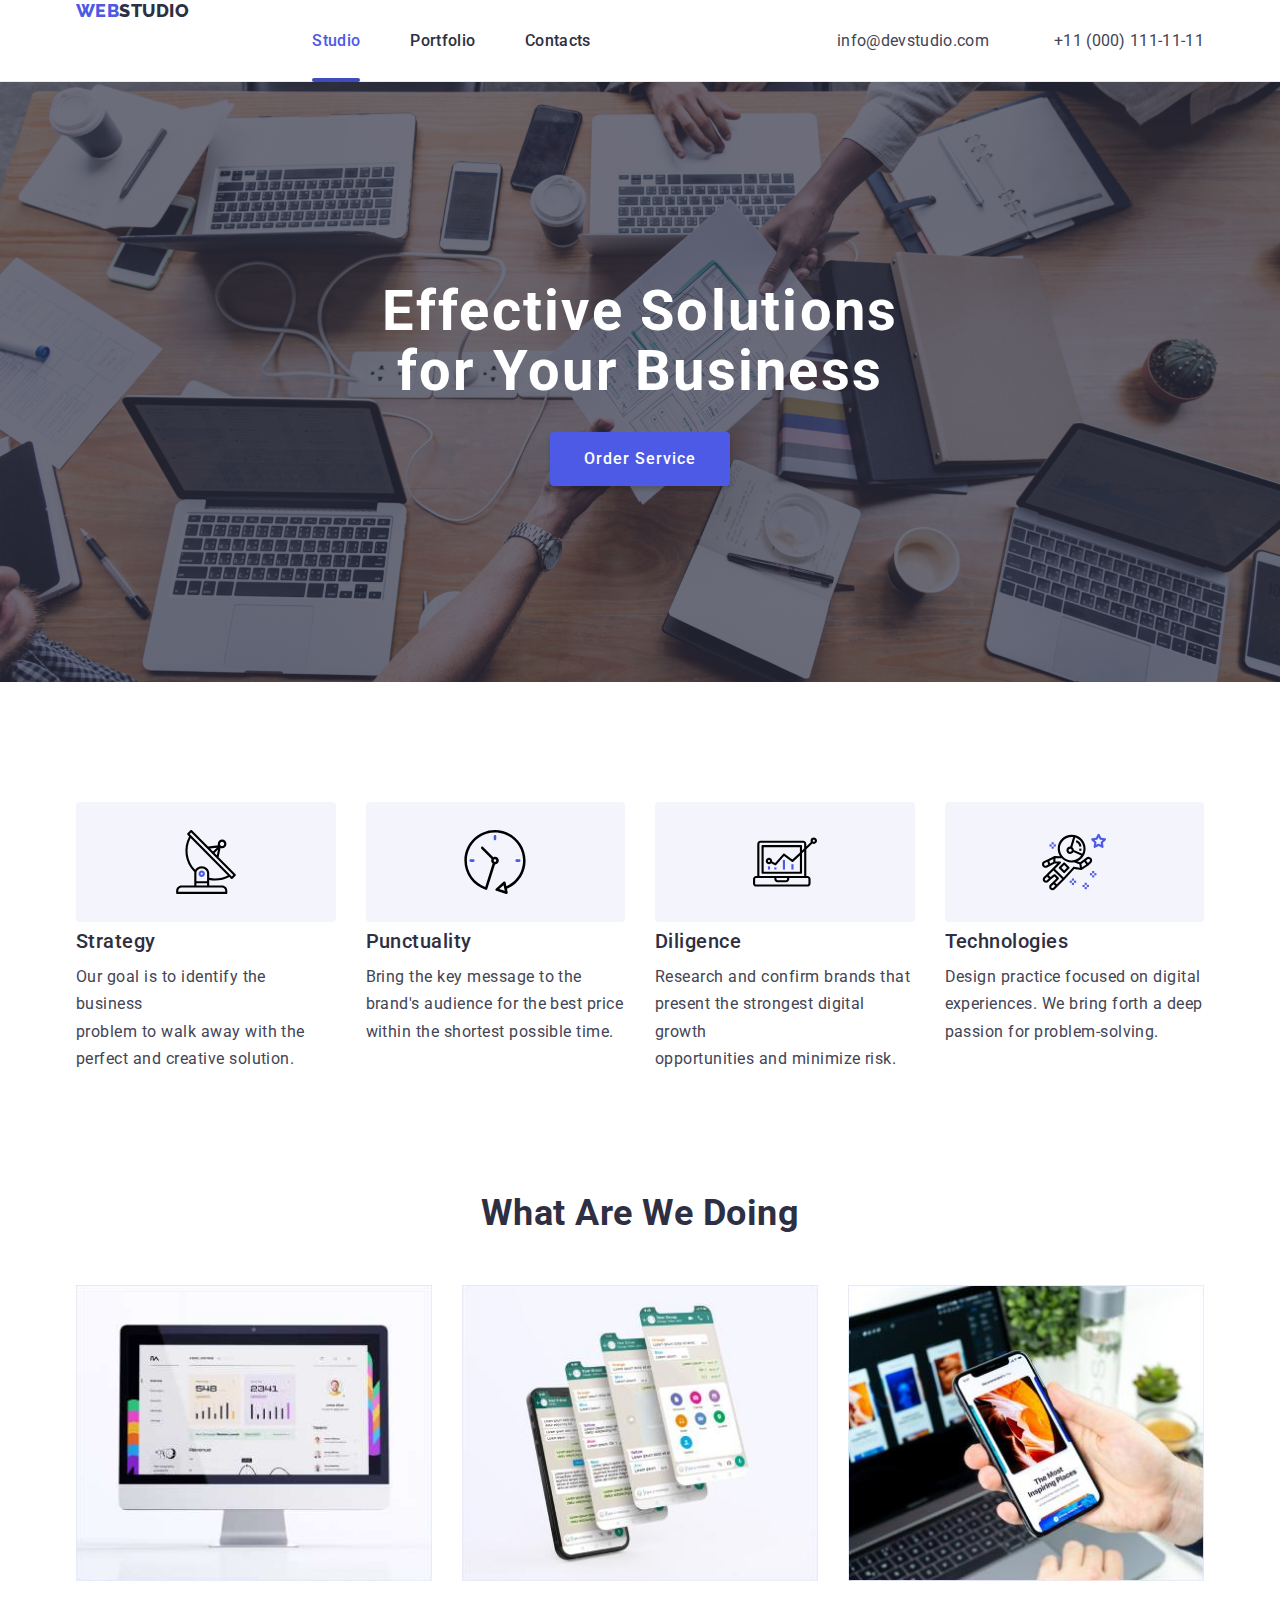
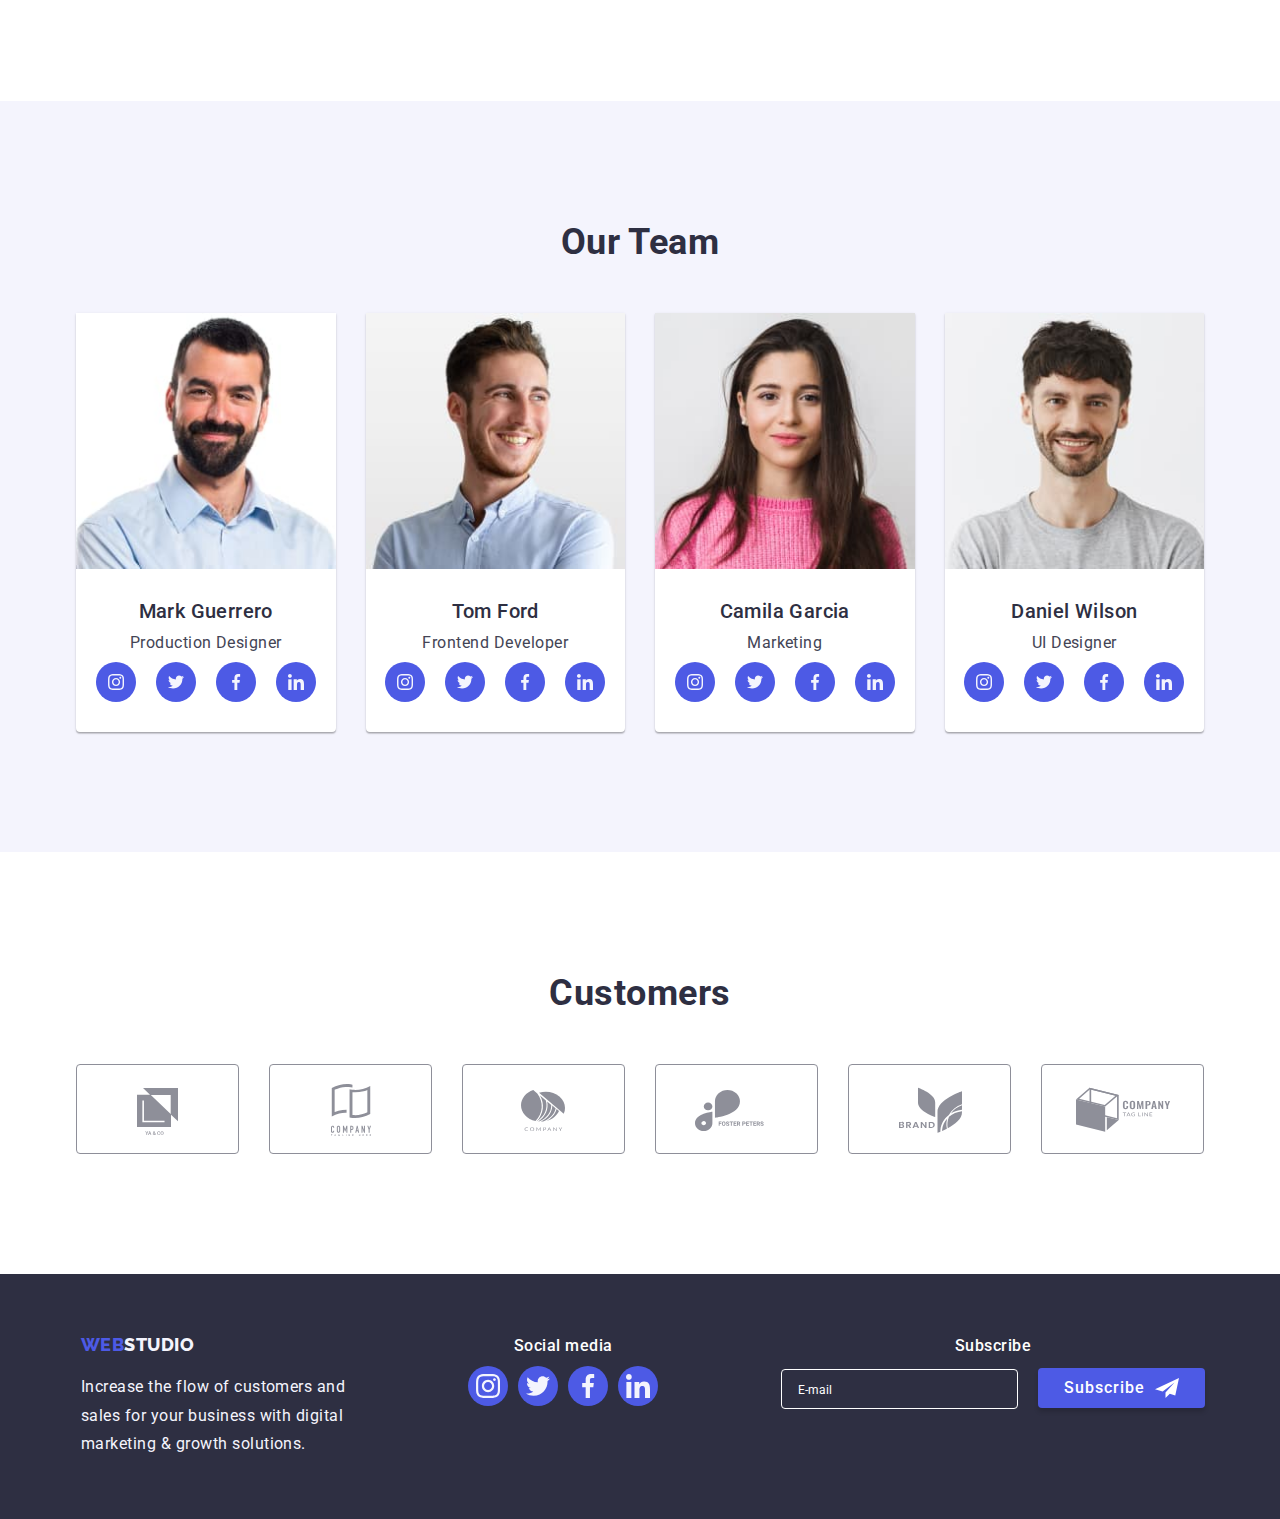
==== index.html @ 7dbd9952 "HW7" ====
<!DOCTYPE html>
<html lang="en">
  <head>
    <meta charset="UTF-8" />
    <meta name="viewport" content="width=device-width, initial-scale=1.0" />
    <title>Studio</title>
    <link rel="preconnect" href="https://fonts.googleapis.com" />
    <link rel="preconnect" href="https://fonts.gstatic.com" crossorigin />
    <link
      href="https://fonts.googleapis.com/css2?family=Raleway:wght@800&family=Roboto:wght@400;500;700;900&display=swap"
      rel="stylesheet"
    />
    <link
      rel="stylesheet"
      href="https://cdnjs.cloudflare.com/ajax/libs/modern-normalize/2.0.0/modern-normalize.min.css"
      referrerpolicy="no-referrer"
    />
    <link rel="stylesheet" href="css/styles.css" />
  </head>
  <body>
    <!-- Header -->
    <header class="page-header">
      <div class="container menu">
        <!--from head-container to container menu -->
        <nav class="navigation">
          <!-- form nav-header to navigation -->
          <a class="logo-link link" href="index.html">
            <span class="logo">WEB</span><span class="studio">STUDIO</span></a
          >
          <!-- from logo-link to logo-link link -->
          <ul class="nav-menu list">
            <li class="item">
              <!-- *NOTE! all li has class=item -->
              <a class="page current link" href="index.html">Studio</a>
            </li>
            <li class="item">
              <a class="page link" href="porfolio.html">Portfolio</a>
              <!-- from page to page link -->
            </li>
            <li class="item">
              <a class="page link" href="">Contacts</a>
            </li>
          </ul>
        </nav>
        <ul class="contacts-menu list">
          <li class="item">
            <a class="contact link" href="mailto:info@devstudio.com"
              >info@devstudio.com</a
            >
            <!-- from item to contact link -->
          </li>
          <li class="item">
            <a class="contact link" href="tel:+110001111111"
              >+11 (000) 111-11-11</a
            >
          </li>
        </ul>

        <!-- hamburger button -->

        <button
          class="menu-toggle js-open-menu"
          aria-expanded="false"
          aria-controls="mobile-menu"
        >
          <svg class="menu-icon" width="32" height="32">
            <use href="./images/icons.svg#hamburger-open"></use>
          </svg>
        </button>

        <div class="menu-container js-menu-container" id="mobile-menu">
          <button class="menu-toggle js-close-menu">
            <svg width="32" height="32">
              <use href="./images/icons.svg#hamburger-close"></use>
            </svg>
          </button>

          <!-- mobile menu -->
          <ul class="mobile-menu list">
            <li class="mobile-item">
              <!-- *NOTE! all li has class=item -->
              <a class="mobile-link current" href="index.html">Studio</a>
            </li>
            <li class="mobile-item">
              <a class="mobile-link" href="porfolio.html">Portfolio</a>
              <!-- from page to page link -->
            </li>
            <li class="mobile-item">
              <a class="mobile-link" href="">Contacts</a>
            </li>

            <li class="mobile-item">
              <a class="mobile-link" href="mailto:info@devstudio.com"
                >info@devstudio.com</a
              >
              <!-- from item to contact link -->
            </li>
            <li class="mobile-item">
              <a class="mobile-link" href="tel:+110001111111"
                >+11 (000) 111-11-11</a
              >
            </li>
          </ul>

          <ul class="mobile-social-team list">
            <li class="mobile-icon-item">
              <a
                href="https://www.linked.com"
                target="_blank"
                rel="no-referrer noopener"
                class="link"
                aria-label="link to Instagram"
                ><svg class="icon" width="16px" height="16px">
                  <use href="./images/icons.svg#instagram-logo"></use>
                </svg>
              </a>
            </li>
            <li class="mobile-icon-item">
              <a
                href="https://www.twitter.com"
                target="_blank"
                rel="no-referrer noopener"
                class="link"
                aria-label="link to Twitter"
                ><svg class="icon" width="16px" height="16px">
                  <use href="./images/icons.svg#twitter-logo"></use>
                </svg>
              </a>
            </li>
            <li class="mobile-icon-item">
              <a
                href="https://www.linked.com"
                target="_blank"
                rel="no-referrer noopener"
                class="link"
                aria-label="link to Facebook"
                ><svg class="icon" width="16px" height="16px">
                  <use href="./images/icons.svg#facebook-logo"></use>
                </svg>
              </a>
            </li>
            <li class="mobile-icon-item">
              <a
                href="https://www.linked.com"
                target="_blank"
                rel="no-referrer noopener"
                class="link"
                aria-label="link to Linkedin"
                ><svg class="icon" width="16px" height="16px">
                  <use href="./images/icons.svg#linkedin-logo"></use>
                </svg>
              </a>
            </li>
          </ul>
        </div>

        <!-- Mobile -->
        <!-- <div class="dropdown-menu">
          <ul class="drop-menu">
            <li class="drop item">
              <a class="link" href="index.html">Studio</a>
            </li>
            <li class="drop item">
              <a class="link" href="porfolio.html">Portfolio</a>
            </li>
            <li class="drop item">
              <a class="link" href="">Contacts</a>
            </li>
          </ul>

          <ul class="drop-contact">
            <li class="drop item">
              <a class="link" href="mailto:info@devstudio.com"
                >info@devstudio.com</a
              >
            </li>
            <li class="drop item">
              <a class="link" href="tel:+110001111111">+11 (000) 111-11-11</a>
            </li>
          </ul>
        </div> -->
      </div>
    </header>
    <!-- Main -->
    <main>
      <!-- hero section -->
      <section class="hero">
        <div class="container">
          <!-- from hero-container to container -->
          <h1 class="hero-title">
            Effective Solutions <br />
            for Your Business
          </h1>
          <button class="button primary" type="button" data-modal-open>
            Order Service
          </button>
        </div>
      </section>

      <!-- Advantages -->

      <!-- Features -->
      <section class="section">
        <div class="container">
          <!-- from feature-container to container -->
          <ul class="benefits list">
            <li class="item">
              <div class="icon">
                <svg class="anthena-logo" width="64px" height="64px">
                  <use href="./images/icons.svg#anthena-logo"></use>
                </svg>
              </div>
              <!-- all li has class=item -->
              <h3 class="title">Strategy</h3>
              <p class="description">
                Our goal is to identify the business
                <br />
                problem to walk away with the
                <br />
                perfect and creative solution.
              </p>
            </li>
            <li class="item">
              <div class="icon">
                <svg class="anthena-logo" width="64px" height="64px">
                  <use href="./images/icons.svg#clock-logo"></use>
                </svg>
              </div>
              <h3 class="title">Punctuality</h3>
              <p class="description">
                Bring the key message to the
                <br />
                brand's audience for the best price
                <br />
                within the shortest possible time.
              </p>
            </li>
            <li class="item">
              <div class="icon">
                <svg class="anthena-logo" width="64px" height="64px">
                  <use href="./images/icons.svg#diagram-logo"></use>
                </svg>
              </div>
              <h3 class="title">Diligence</h3>
              <p class="description">
                Research and confirm brands that
                <br />
                present the strongest digital growth
                <br />
                opportunities and minimize risk.
              </p>
            </li>
            <li class="item">
              <div class="icon">
                <svg class="anthena-logo" width="64px" height="64px">
                  <use href="./images/icons.svg#astronaut-logo"></use>
                </svg>
              </div>
              <h3 class="title">Technologies</h3>
              <p class="description">
                Design practice focused on digital
                <br />
                experiences. We bring forth a deep
                <br />
                passion for problem-solving.
              </p>
            </li>
          </ul>
        </div>
      </section>

      <!-- What are we doing -->
      <section class="section no-top-padding">
        <!-- from section to section no-top-padding -->
        <div class="container">
          <!-- from what-we-do-container to container -->
          <h2 class="section-title">What Are We Doing</h2>
          <ul class="what-we-do list">
            <li class="item">
              <!-- all li has class=item -->
              <img
                src="./images/computer-img-1.jpg"
                alt="computer img1"
                width="370"
                height="294"
                class="image"
              />
            </li>
            <li class="item">
              <img
                src="./images/computer-img-2.jpg"
                alt="computer img2"
                width="370"
                height="294"
                class="image"
              />
            </li>
            <li class="item">
              <img
                src="./images/computer-img-3.jpg"
                alt="computer img3"
                width="370"
                height="294"
                class="image"
              />
            </li>
          </ul>
        </div>
      </section>

      <!-- Our Team -->
      <section class="section bg-team">
        <div class="container">
          <!-- from team-container to container -->
          <h2 class="section-title">Our Team</h2>
          <ul class="team list">
            <li class="item">
              <img
                src="./images/img-1.jpg"
                alt="Mark Guerrero"
                width="270"
                height="260"
                class="image"
              />
              <h3 class="name">Mark Guerrero</h3>
              <p class="position">Production Designer</p>

              <ul class="social-team list">
                <li class="icon-item">
                  <a
                    href="https://www.linked.com"
                    target="_blank"
                    rel="no-referrer noopener"
                    class="link"
                    aria-label="link to Instagram"
                    ><svg class="icon" width="16px" height="16px">
                      <use href="./images/icons.svg#instagram-logo"></use>
                    </svg>
                  </a>
                </li>
                <li class="icon-item">
                  <a
                    href="https://www.twitter.com"
                    target="_blank"
                    rel="no-referrer noopener"
                    class="link"
                    aria-label="link to Twitter"
                    ><svg class="icon" width="16px" height="16px">
                      <use href="./images/icons.svg#twitter-logo"></use>
                    </svg>
                  </a>
                </li>
                <li class="icon-item">
                  <a
                    href="https://www.linked.com"
                    target="_blank"
                    rel="no-referrer noopener"
                    class="link"
                    aria-label="link to Facebook"
                    ><svg class="icon" width="16px" height="16px">
                      <use href="./images/icons.svg#facebook-logo"></use>
                    </svg>
                  </a>
                </li>
                <li class="icon-item">
                  <a
                    href="https://www.linked.com"
                    target="_blank"
                    rel="no-referrer noopener"
                    class="link"
                    aria-label="link to Linkedin"
                    ><svg class="icon" width="16px" height="16px">
                      <use href="./images/icons.svg#linkedin-logo"></use>
                    </svg>
                  </a>
                </li>
              </ul>
            </li>
            <li class="item">
              <img
                src="./images/img-2.jpg"
                alt="Tom Ford"
                width="270"
                height="260"
                class="image"
              />
              <h3 class="name">Tom Ford</h3>
              <p class="position">Frontend Developer</p>
              <ul class="social-team list">
                <li class="icon-item">
                  <a
                    href="https://www.linked.com"
                    target="_blank"
                    rel="no-referrer noopener"
                    class="link"
                    aria-label="link to Instagram"
                    ><svg class="icon" width="16px" height="16px">
                      <use href="./images/icons.svg#instagram-logo"></use>
                    </svg>
                  </a>
                </li>
                <li class="icon-item">
                  <a
                    href="https://www.twitter.com"
                    target="_blank"
                    rel="no-referrer noopener"
                    class="link"
                    aria-label="link to Twitter"
                    ><svg class="icon" width="16px" height="16px">
                      <use href="./images/icons.svg#twitter-logo"></use>
                    </svg>
                  </a>
                </li>
                <li class="icon-item">
                  <a
                    href="https://www.linked.com"
                    target="_blank"
                    rel="no-referrer noopener"
                    class="link"
                    aria-label="link to Facebook"
                    ><svg class="icon" width="16px" height="16px">
                      <use href="./images/icons.svg#facebook-logo"></use>
                    </svg>
                  </a>
                </li>
                <li class="icon-item">
                  <a
                    href="https://www.linked.com"
                    target="_blank"
                    rel="no-referrer noopener"
                    class="link"
                    aria-label="link to Linkedin"
                    ><svg class="icon" width="16px" height="16px">
                      <use href="./images/icons.svg#linkedin-logo"></use>
                    </svg>
                  </a>
                </li>
              </ul>
            </li>
            <li class="item">
              <img
                src="./images/img-3.jpg"
                alt="Camila Garcia"
                width="270"
                height="260"
                class="image"
              />
              <h3 class="name">Camila Garcia</h3>
              <p class="position">Marketing</p>
              <ul class="social-team list">
                <li class="icon-item">
                  <a
                    href="https://www.linked.com"
                    target="_blank"
                    rel="no-referrer noopener"
                    class="link"
                    aria-label="link to Instagram"
                    ><svg class="icon" width="16px" height="16px">
                      <use href="./images/icons.svg#instagram-logo"></use>
                    </svg>
                  </a>
                </li>
                <li class="icon-item">
                  <a
                    href="https://www.twitter.com"
                    target="_blank"
                    rel="no-referrer noopener"
                    class="link"
                    aria-label="link to Twitter"
                    ><svg class="icon" width="16px" height="16px">
                      <use href="./images/icons.svg#twitter-logo"></use>
                    </svg>
                  </a>
                </li>
                <li class="icon-item">
                  <a
                    href="https://www.linked.com"
                    target="_blank"
                    rel="no-referrer noopener"
                    class="link"
                    aria-label="link to Facebook"
                    ><svg class="icon" width="16px" height="16px">
                      <use href="./images/icons.svg#facebook-logo"></use>
                    </svg>
                  </a>
                </li>
                <li class="icon-item">
                  <a
                    href="https://www.linked.com"
                    target="_blank"
                    rel="no-referrer noopener"
                    class="link"
                    aria-label="link to Linkedin"
                    ><svg class="icon" width="16px" height="16px">
                      <use href="./images/icons.svg#linkedin-logo"></use>
                    </svg>
                  </a>
                </li>
              </ul>
            </li>
            <li class="item">
              <img
                src="./images/img-4.jpg"
                alt="Daniel Wilson"
                width="270"
                height="260"
                class="image"
              />
              <h3 class="name">Daniel Wilson</h3>
              <p class="position">UI Designer</p>
              <ul class="social-team list">
                <li class="icon-item">
                  <a
                    href="https://www.linked.com"
                    target="_blank"
                    rel="no-referrer noopener"
                    class="link"
                    aria-label="link to Instagram"
                    ><svg class="icon" width="16px" height="16px">
                      <use href="./images/icons.svg#instagram-logo"></use>
                    </svg>
                  </a>
                </li>
                <li class="icon-item">
                  <a
                    href="https://www.twitter.com"
                    target="_blank"
                    rel="no-referrer noopener"
                    class="link"
                    aria-label="link to Twitter"
                    ><svg class="icon" width="16px" height="16px">
                      <use href="./images/icons.svg#twitter-logo"></use>
                    </svg>
                  </a>
                </li>
                <li class="icon-item">
                  <a
                    href="https://www.linked.com"
                    target="_blank"
                    rel="no-referrer noopener"
                    class="link"
                    aria-label="link to Facebook"
                    ><svg class="icon" width="16px" height="16px">
                      <use href="./images/icons.svg#facebook-logo"></use>
                    </svg>
                  </a>
                </li>
                <li class="icon-item">
                  <a
                    href="https://www.linked.com"
                    target="_blank"
                    rel="no-referrer noopener"
                    class="link"
                    aria-label="link to Linkedin"
                    ><svg class="icon" width="16px" height="16px">
                      <use href="./images/icons.svg#linkedin-logo"></use>
                    </svg>
                  </a>
                </li>
              </ul>
            </li>
          </ul>
        </div>
      </section>
    </main>

    <section class="section">
      <div class="container">
        <h2 class="section-title">Customers</h2>
        <ul class="partners list">
          <li class="item">
            <a class="link" href="" aria-label="client-1"
              ><svg class="icon" width="104px" height="56px">
                <use href="./images/icons.svg#client-1"></use>
              </svg>
            </a>
          </li>
          <li class="item">
            <a class="link" href="" aria-label="client-2"
              ><svg class="icon" width="104px" height="56px">
                <use href="./images/icons.svg#client-2"></use>
              </svg>
            </a>
          </li>
          <li class="item">
            <a class="link" href="" aria-label="client-3"
              ><svg class="icon" width="104px" height="56px">
                <use href="./images/icons.svg#client-3"></use>
              </svg>
            </a>
          </li>
          <li class="item">
            <a class="link" href="" aria-label="client-4"
              ><svg class="icon" width="104px" height="56px">
                <use href="./images/icons.svg#client-4"></use>
              </svg>
            </a>
          </li>
          <li class="item">
            <a class="link" href="" aria-label="client-5"
              ><svg class="icon" width="104px" height="56px">
                <use href="./images/icons.svg#client-5"></use>
              </svg>
            </a>
          </li>
          <li class="item">
            <a class="link" href="" aria-label="client-6"
              ><svg class="icon" width="104px" height="56px">
                <use href="./images/icons.svg#client-6"></use>
              </svg>
            </a>
          </li>
        </ul>
      </div>
    </section>

    <!-- Footer -->
    <footer class="page-footer">
      <div class="container">
        <div class="footer">
          <!-- web studio -->
          <div class="footer-address">
            <!-- from footer-container to container -->
            <a class="logo-link link" href="index.html">
              <span class="logo">WEB</span><span class="studio-2">STUDIO</span>
            </a>
            <!-- from logo-link to logo-link footer link -->
            <p class="footer-description">
              Increase the flow of customers and
              <br />
              sales for your business with digital
              <br />
              marketing & growth solutions.
            </p>
          </div>
          <!-- soc-med -->
          <div class="footer-block">
            <b class="footer-heading">Social media</b>
            <ul class="social-footer list">
              <li class="icon-item">
                <a
                  href="https://www.instagram.com"
                  target="_blank"
                  rel="no-referrer noopener"
                  class="link"
                  aria-label="link to Instagram"
                  ><svg class="icon" width="16px" height="16px">
                    <use href="./images/icons.svg#instagram-logo"></use>
                  </svg>
                </a>
              </li>
              <li class="icon-item">
                <a
                  href="https://www.twitter.com"
                  target="_blank"
                  rel="no-referrer noopener"
                  class="link"
                  aria-label="link to Twitter"
                  ><svg class="icon" width="16px" height="16px">
                    <use href="./images/icons.svg#twitter-logo"></use>
                  </svg>
                </a>
              </li>
              <li class="icon-item">
                <a
                  href="https://www.facebook.com"
                  target="_blank"
                  rel="no-referrer noopener"
                  class="link"
                  aria-label="link to Facebook"
                  ><svg class="icon" width="16px" height="16px">
                    <use href="./images/icons.svg#facebook-logo"></use>
                  </svg>
                </a>
              </li>
              <li class="icon-item">
                <a
                  href="https://www.linked.com"
                  target="_blank"
                  rel="no-referrer noopener"
                  class="link"
                  aria-label="link to Linkedin"
                  ><svg class="icon" width="16px" height="16px">
                    <use href="./images/icons.svg#linkedin-logo"></use>
                  </svg>
                </a>
              </li>
            </ul>
          </div>
          <div class="footer-block last">
            <b class="footer-heading">Subscribe</b>
            <form name="footer-studio" class="footer-form">
              <input
                class="form-input"
                name="user-email"
                type="email"
                placeholder="E-mail"
              />
              <button class="subscribe button" type="submit">
                Subscribe<svg class="send" width="24px" height="24px">
                  <use href="./images/icons.svg#send-button"></use>
                </svg>
              </button>
            </form>
          </div>
        </div>
      </div>
    </footer>

    <div class="backdrop is-hidden" data-modal>
      <div class="modal">
        <button class="modal-close" type="button" data-modal-close>
          <svg class="close-icon" width="8px" height="8px">
            <use href="./images/icons.svg#close-button"></use>
          </svg>
        </button>

        <!-- form -->

        <h2 class="form-title">
          Leave your contacts and we will call you back
        </h2>
        <form name="hero-button" class="form-hero">
          <!-- Name -->
          <label class="form-field">
            <span class="form-label">Name</span>
            <input class="form-input" type="text" name="user-name" />
            <svg class="icon" width="18px" height="24px">
              <use href="./images/icons.svg#username-logo"></use>
            </svg>
          </label>
          <!-- Phone -->
          <label class="form-field">
            <span class="form-label">Phone</span>
            <input class="form-input" type="tel" name="user-phone" />
            <svg class="icon" width="18px" height="24px">
              <use href="./images/icons.svg#phone-logo"></use>
            </svg>
          </label>
          <!-- Email -->
          <label class="form-field">
            <span class="form-label">Email</span>
            <input class="form-input" type="email" name="user-email" />
            <svg class="icon" width="18px" height="24px">
              <use href="./images/icons.svg#mail-logo"></use>
            </svg>
          </label>
          <!-- Comment -->
          <label class="form-field">
            <span class="form-label">Comment</span>
            <textarea
              rows="8"
              name="feedback"
              class="form-textarea"
              placeholder="Text input"
            ></textarea>
          </label>

          <label class="agree-check">
            <input class="checkmark" type="checkbox" name="agreement" />
            <svg
              class="check-icon"
              width="16px"
              height="16px"
              aria-hidden="true"
            >
              <use href="./images/icons.svg#checkbox-logo"></use>
            </svg>
            <span class="form-label">
              I accept the terms and conditions of the
              <a href="">Privacy Policy</a></span
            >
          </label>
          <button class="button submit" type="submit">Send</button>
        </form>
      </div>
    </div>

    <script src="./js/modal.js"></script>
    <script src="js/mobile-menu.js"></script>
  </body>
</html>
---- css/styles.css ----
:root {
  --cloud: #f4f4fd;
  --cornflower: #e7e9fc;
  --white: #fff;
  --dairy: #fcfcfc;
  --ocean: #404bbf;
  --iris: #4d5ae5;
  --slate: #434455;
  --navyblue: #2e2f42;
  --grey: #2e2f42;
  --lightslate: #8e8f99;
  --green: #31d0aa;
}

html {
  box-sizing: border-box;
}
*,
*::after,
*::before {
  box-sizing: inherit;
}

body {
  font-family: "Roboto", sans-serif;
  font-size: 16px;
  letter-spacing: 0.03em;
  color: var(--slate);
  background-color: var(--white);
}

p,
h1,
h2,
h3,
h4,
h5,
h6 {
  margin: 0;
}

img {
  display: block;
  width: 100%;
  max-width: 100%;
  height: auto;
}

.list {
  list-style: none;
  padding: 0;
  margin: 0;
}

.social-team .link {
  height: 100%;
  width: 100%;
  display: flex;
  align-items: center;
  justify-content: center;
  border-radius: 50%;
  color: var(--cloud);
  background-color: var(--iris);
  transition: background-color 250ms cubic-bezier(0.4, 0, 0.2, 1);
}

.social-team .link:hover,
.social-footer .link:hover {
  background-color: var(--green);
}

.social-team .icon {
  height: 16px;
  width: 16px;
  fill: currentColor;
}

.link {
  text-decoration: none;
  color: inherit;
}

/* Main Page */
.logo-link {
  text-decoration: none;
}

.logo-link > span {
  font-size: 18px;
  font-weight: 800;
}

.logo,
.studio,
.studio-2 {
  display: inline-block;
  font-family: "Raleway", "sans-serif";
  line-height: 1.2;
}

.logo {
  color: var(--iris);
}

.studio {
  color: var(--navyblue);
}

.studio-2 {
  color: var(--cloud);
}

.page-header {
  border-bottom: 1px solid var(--cornflower);
}

.menu,
.navigation,
.nav-menu,
.contacts-menu {
  display: flex;
}

.navigation,
.contacts-menu {
  display: none;

  @media screen and (min-width: 768px) {
    display: flex;
    gap: 30px;
  }
}

.current {
  position: relative;
  color: var(--ocean);
}

.page.current::after {
  position: absolute;
  content: "";
  left: 0;
  bottom: -1px;
  width: 100%;
  height: 4px;
  background-color: var(--ocean);
  border-radius: 4px;
}

.nav-menu .page,
.contacts-menu .contact {
  text-decoration: none;
  font-weight: 500;
  font-size: 16px;
  line-height: 1.14;
  letter-spacing: 0.02em;
  display: block;
  padding-top: 32px;
  padding-bottom: 31px;
  color: var(--navyblue);
  transition: color 250ms cubic-bezier(0.4, 0, 0.2, 1);
}

.contacts-menu {
  margin-left: auto;
  gap: 15px;
}
.nav-menu {
  margin-left: 93px;
}

.nav-menu .page:hover,
.nav-menu .page:focus,
.nav-menu .page.current,
.contacts-menu .contact:hover,
.contacts-menu .contact:focus {
  color: var(--iris);
}

.nav-menu .item:not(:last-child),
.contacts-menu .item:not(:last-child) {
  margin-right: 50px;
}

.contacts-menu .contact {
  text-decoration: none;
  font-weight: 400;
  font-size: 16px;
  line-height: 1.14;
  letter-spacing: 0.02em;
  color: var(--slate);
}

.hero {
  background-image: linear-gradient(
      rgba(46, 47, 66, 0.7),
      rgba(46, 47, 66, 0.7)
    ),
    url(../images/people-office-1.jpg);
  background-repeat: no-repeat;
  background-position: center;
  background-size: cover;
  height: 600px;
  padding: 200px 0;
  text-align: center;
  margin: 0 auto;
}

.hero-title {
  font-size: 36px;
  text-align: center;
  font-weight: 700;
  line-height: 1.07;
  letter-spacing: 0.04em;
  margin-bottom: 30px;
  color: var(--white);

  @media screen and (min-width: 768px) {
    font-size: 56px;
  }
}

.backdrop {
  position: fixed;
  top: 0;
  left: 0;
  width: 100%;
  height: 100%;
  background-color: rgba(0, 0, 0, 0.2);
  opacity: 1;
  transition: opacity 250ms ease-in-out;
}

.modal {
  position: absolute;
  top: 50%;
  left: 50%;
  min-width: 428px;

  height: 100vh;
  padding: 0 24px 24px 24px;
  border-radius: 4px;
  background-color: var(--white);
  transform: translate(-50%, -50%) scale(1);
  transition: transform 250ms cubic-bezier(0.4, 0, 0.2, 1);

  @media screen and (min-width: 428px) {
    height: auto;
  }
}

.backdrop.is-hidden .modal {
  transform: translate(-50%, -50%) scale(0);
}

.modal-close {
  position: absolute;
  top: 24px;
  right: 24px;
  padding: 0;
  display: flex;
  justify-content: center;
  align-items: center;
  width: 24px;
  height: 24px;
  color: var(--navyblue);
  background-color: var(--cornflower);
  border: 1px solid rgba(0, 0, 0, 0.1);
  border-radius: 15px;
  cursor: pointer;
  transition: color, background-color 250ms cubic-bezier(0.4, 0, 0.2, 1);
}

.modal-close:hover,
.modal-close:focus {
  color: var(--white);
  background-color: var(--iris);
}

.close-icon {
  fill: currentColor;
}

.is-hidden {
  visibility: none;
  opacity: 0;
  pointer-events: none;
}

/* form */

.form-title {
  font-size: 16px;
  margin-top: 70px;
  padding-bottom: 32px;
  line-height: 1.5;
  font-weight: 500;
  text-align: center;
}

.form-field {
  display: block;
  position: relative;
  flex-direction: column;

  color: var(--lightslate);
}

.form-field .form-input,
.form-field .form-textarea {
  display: block;
  outline: none;
  width: 100%;
  margin: 0 0 29px 0;
  padding: 11px 16px 11px 40px;
  font-size: 12px;
  border: 1px solid var(--lightslate);
  border-radius: 4px;
  line-height: 0.87px;
  letter-spacing: 0.01em;
  color: var(--navyblue);
  transition: border-color 250ms ease-in-out;
}

.form-field .form-label {
  position: absolute;
  top: -16px;
  font-size: 12px;
  line-height: 0.87;
  letter-spacing: 0.01em;
}

.form-label {
  font-size: 12px;
  font-weight: 400;
  color: var(--lightslate);
}

.form-field .form-textarea {
  padding-left: 16px;
  margin-bottom: 24px;
  font-size: 12px;
  border-radius: 4px;
  height: 150px;
  border: 1px solid var(--lightslate);
}

.form-hero .icon {
  position: absolute;
  top: 50%;
  fill: var(--navyblue);
  left: 12px;
  transition: fill 250ms cubic-bezier(0.4, 0, 0.2, 1);
  transform: translateY(-50%);
}

.form-input:hover + .icon,
.form-input:focus + .icon {
  fill: var(--iris);
  border-color: var(--iris);
}

.form-field .form-input:hover,
.form-field .form-input:focus,
.form-field .form-textarea:hover,
.form-field .form-textarea:focus {
  border-color: var(--iris);
}

.agree-check {
  display: flex;
  align-items: center;
  margin-bottom: 24px;
}

.agree-check .checkmark {
  appearance: none;
}

.agree-check .checkmark:checked + .check-icon {
  background-color: var(--ocean);
  border-color: var(--ocean);
  fill: var(--white);
}

.check-icon {
  fill: none;
  cursor: pointer;
  border-radius: 2px;
  width: 16px;
  height: 16px;
  margin-right: 7px;
  border: 1px solid var(--lightslate);
  transition: border-color 250ms ease-in-out, background-color 250ms ease-in-out,
    fill 250ms ease-in-out;
}

.form-input {
  padding: 14px 16px;
  height: 40px;
  width: 95%;
  border-radius: 4px;
  background-color: transparent;
  color: var(--white);
  border: 1px solid var(--white);
  outline: none;
  margin-top: 3px;
  transition: border 250ms cubic-bezier(0.4, 0, 0.2, 1);
}

.form-input::placeholder {
  font-weight: 400;
  font-size: 12px;
  color: var(--white);
}

.button.submit {
  display: flex;
  align-items: center;
  justify-content: center;
  margin-left: 30%;
  margin-top: 10px;
  width: 40%;
}

/* Benefits */

.benefits .item {
  margin-left: 30px;
  margin-top: 30px;

  @media screen and (min-width: 768px) {
    flex-basis: calc(100% / 2 - 30px);
  }

  @media screen and (min-width: 1158px) {
    flex-basis: calc(100% / 4 - 30px);
  }
}

.benefits .title {
  font-size: 20px;
  font-weight: 500;
  line-height: 1.14;
  margin-bottom: 10px;
  text-align: center;
  color: var(--navyblue);

  @media screen and (min-width: 768px) {
    text-align: left;
  }
}

.benefits .description {
  font-size: 16px;
  font-weight: 400;
  line-height: 1.71;
  color: var(--slate);
}

.section {
  padding: 96px 0;

  @media screen and (min-width: 1158px) {
    padding: 120px 0;
  }
}

.section.no-top-padding {
  display: none;

  @media screen and (min-width: 1158px) {
    display: unset;
  }
}

.section-title {
  font-size: 36px;
  font-weight: 700;
  line-height: 1.17;
  text-align: center;
  margin-bottom: 50px;
  color: var(--navyblue);
}

.section .section-title {
  display: none;

  @media screen and (min-width: 1158px) {
    display: flex;
    justify-content: center;
  }
}

.bg-team {
  background-color: var(--cloud);
}

.team .name,
.team .position {
  line-height: 1.2;
  text-align: center;
}

.team .name {
  font-size: 20px;
  font-weight: 500;
  letter-spacing: 0.02em;
  padding-top: 30px;
  padding-bottom: 10px;
  color: var(--navyblue);
}

.team .position {
  font-size: 16px;
  font-weight: 400;
  color: var(--slate);
}

.button {
  font-family: inherit;
  border-color: transparent;
  letter-spacing: 0.03em;
  cursor: pointer;
  font-size: 16px;
  border-radius: 4px;
}

.button.primary,
.button.submit {
  font-weight: 500;
  line-height: 1.87;
  letter-spacing: 0.06em;
  padding: 10px 32px;
  box-shadow: 0px 4px 4px rgba(0, 0, 0, 0.15);
  color: var(--white);
  background-color: var(--iris);
  transition: background-color 250ms cubic-bezier(0.4, 0, 0.2, 1);
}

.button.primary:hover,
.button.primary:focus,
.button.submit:hover,
.button.submit:focus {
  box-shadow: 0px 3px 1px rgba(0, 0, 0, 0.1), 0px 1px 2px rgba(0, 0, 0, 0.08),
    0px 2px 2px rgba(0, 0, 0, 0.12);
  background-color: var(--ocean);
}

.button.filter {
  font-weight: 500;
  font-size: 16px;
  line-height: 1.62;
  padding: 6px 22px;
  background-color: var(--cloud);
  color: var(--iris);
  transition: background-color 250ms cubic-bezier(0.4, 0, 0.2, 1),
    color 250ms cubic-bezier(0.4, 0, 0.2, 1),
    box-shadow 250ms cubic-bezier(0.4, 0, 0.2, 1);
}

.button.filter:hover,
.button.filter:focus,
.button.filter.current {
  box-shadow: 0px 3px 1px rgba(0, 0, 0, 0.1), 0px 1px 2px rgba(0, 0, 0, 0.08),
    0px 2px 2px rgba(0, 0, 0, 0.12);
  color: var(--cloud);
  background-color: var(--ocean);
}

.page-footer {
  padding: 60px 0;
  display: flex;
  align-items: center;
  justify-content: center;
  flex-direction: column;
}

.footer-heading,
.footer-heading {
  color: var(--white);
  font-weight: 500;
}

.logo-link.footer {
  margin-bottom: 20px;
}

.page-footer {
  background: var(--navyblue);
  padding: 60px 0 60px 60px;
  margin: 0 auto;
}

.footer-description {
  font-size: 16px;
  padding-top: 17px;
  line-height: 1.8;
  color: var(--cloud);
}

/* Portfolio Page */

/* Containers */
.container {
  padding: 0 15px;
  margin: 0 auto;

  @media screen and (min-width: 428px) {
    width: 428px;
  }

  @media screen and (min-width: 768px) {
    width: 768px;
  }

  @media screen and (min-width: 1158px) {
    width: 1158px;
  }
}

/* Studio */

.benefits {
  display: flex;
  flex-wrap: wrap;
  margin-left: -30px;
  margin-top: -30px;
}

.what-we-do {
  display: none;

  @media screen and (min-width: 1158px) {
    display: flex;
    flex-wrap: wrap;
    margin-left: -30px;
    margin-top: -30px;
    padding-bottom: 120px;
  }
}

.what-we-do .item {
  flex-basis: calc(100% / 3 - 30px);
  margin-left: 30px;
  margin-top: 30px;
}

.team {
  display: flex;
  flex-wrap: wrap;
  margin-top: -30px;
  margin-left: -30px;
}

.team .item {
  margin-left: 30px;
  margin-top: 30px;
  padding-bottom: 30px;
  background: var(--white);
  border-radius: 0px 0px 4px 4px;
  box-shadow: 0px 1px 3px rgba(0, 0, 0, 0.12), 0px 1px 1px rgba(0, 0, 0, 0.14),
    0px 2px 1px rgba(0, 0, 0, 0.12);

  @media screen and (min-width: 768px) {
    flex-basis: calc(100% / 2 - 30px);
  }

  @media screen and (min-width: 1158px) {
    flex-basis: calc(100% / 4 - 30px);
  }
}

/* Portfolio */

.filters .space + .space {
  margin-left: 8px;
}

.filters {
  display: flex;
  justify-content: center;
  margin-bottom: 50px;
}

.filters .button.filter {
  padding: 12px 24px;
  border-radius: 5px;
}

.projects {
  display: flex;
  flex-wrap: wrap;
  margin-left: -30px;
  margin-top: -30px;
}

.project .name {
  font-weight: 500;
  font-size: 20px;
  line-height: 2;
  margin-bottom: 4px;
  letter-spacing: 0.06em;
  color: var(--navyblue);
}

.project .type {
  font-size: 16px;
  font-weight: 400;
  line-height: 1.87;
  color: var(--slate);
}

.project-card {
  flex-basis: calc(100% / 3 - 30px);
  margin-left: 30px;
  margin-top: 30px;
  transition: box-shadow 250ms cubic-bezier(0.4, 0, 0.2, 1);
}

.project-card:hover,
.project-card:focus {
  box-shadow: 0px 2px 1px 0px rgba(46, 47, 66, 0.08),
    0px 1px 1px 0px rgba(46, 47, 66, 0.16),
    0px 1px 6px 0px rgba(46, 47, 66, 0.08);
}

.substrate {
  padding: 20px 24px;
  border-top: 0;
  border: 1px solid #eeeeee;
  background-color: var(--white);
}

.substrate .name {
  font-weight: 500;
  font-size: 20px;
  margin-bottom: 4px;
  letter-spacing: 0.4px;
  line-height: 2;
}

.overlay {
  position: relative;
  overflow: hidden;
}

.overlay-text {
  position: absolute;
  top: 0;
  height: 100%;
  width: 100%;
  padding: 40px 32px;
  font-size: 16px;
  color: var(--cloud);
  background-color: var(--iris);
  transform: translateY(101%);
  transition: transform 250ms ease-in-out;
}

.project-card:hover .overlay-text {
  transform: translateY(0);
}

/* icons-logos */

.benefits .icon {
  display: none;

  @media screen and (min-width: 1158px) {
    border-radius: 4px;
    margin-bottom: 8px;
    width: 100%;
    height: 120px;
    display: flex;
    justify-content: center;
    align-items: center;
    background-color: var(--cloud);
  }
}

.social-team.list {
  display: flex;
  justify-content: center;
  gap: 20px;
  padding-top: 10px;
}

.team .icon-item {
  width: 40px;
  height: 40px;
}

.container .partners.list {
  display: flex;
  gap: 30px;
  flex-wrap: wrap;

  @media screen and (min-width: 1158px) {
    flex-wrap: nowrap;
  }
}

.partners .item {
  width: calc((100% - 30px) / 2);
  height: 90px;

  @media screen and (min-width: 768px) {
    width: calc((100% - 60px) / 3);
  }

  @media screen and (min-width: 1158px) {
    width: calc((100% - 150px) / 6);
  }
}

.partners .icon {
  fill: currentColor;
  transition: fill 250ms cubic-bezier(0.4, 0, 0.2, 1);
}

.partners .link {
  justify-content: center;
  align-items: center;
  display: flex;
  height: 100%;
  width: 100%;
  border-radius: 4px;
  border: 1px solid var(--lightslate);
  color: var(--lightslate);
  transition: border-color 250ms cubic-bezier(0.4, 0, 0.2, 1),
    color 250ms cubic-bezier(0.4, 0, 0.2, 1);
}

.partners .link:hover {
  color: var(--ocean);
  border-color: var(--ocean);
}

.footer {
  display: block;
  align-items: center;

  @media screen and (min-width: 1158px) {
    display: flex;
    flex-wrap: wrap;
    margin-top: -12px;
    margin-left: -50px;
    align-items: baseline;
  }
}

.footer-address {
  margin-top: 12px;
  margin-left: 25px;
}
.footer-block {
  display: flex;
  align-items: center;
  justify-content: center;
  flex-direction: column;
  margin-top: 0;
  margin-left: 0;

  @media screen and (min-width: 1158px) {
    margin-top: 12px;
    margin-left: 123px;
  }
}

.social-footer.list {
  display: flex;
  justify-content: flex-start;
  padding-top: 10px;
  gap: 10px;
}

.social-footer .icon-item {
  width: 40px;
  height: 40px;
}

.social-footer .link {
  display: flex;
  align-items: center;
  justify-content: center;
  width: 100%;
  height: 100%;
  border-radius: 50%;
  color: var(--cloud);
  background-color: var(--iris);
  transition: background-color 250ms cubic-bezier(0.4, 0, 0.2, 1);
}

.social-footer .icon {
  height: 24px;
  width: 24px;
  fill: currentColor;
}

.footer-form {
  display: flex;
  align-items: center;
  margin-top: 10px;
  width: 100%;
  height: 100%;
}

.e-mail {
  display: flex;
  align-items: center;
  justify-self: center;
  border: 1px solid transparent;
  border-radius: 4px;
  padding: 10px;
  font-size: 10px;
  width: 264px;
  height: 40px;
}

.subscribe.button {
  display: flex;
  align-items: center;
  justify-content: center;
  font-weight: 500;
  font-size: 16px;
  line-height: 1.87;
  letter-spacing: 0.06em;
  padding: 3px 24px;
  margin-left: 20px;
  margin-top: 2px;
  box-shadow: 0px 4px 4px rgba(0, 0, 0, 0.15);
  color: var(--white);
  background-color: var(--iris);
  transition: background-color 250ms cubic-bezier(0.4, 0, 0.2, 1);
}

.subscribe.button:hover {
  box-shadow: 0px 3px 1px rgba(0, 0, 0, 0.1), 0px 1px 2px rgba(0, 0, 0, 0.08),
    0px 2px 2px rgba(0, 0, 0, 0.12);
  color: var(--cloud);
  background-color: var(--ocean);
}

.send {
  margin-left: 10px;
  fill: var(--white);
}

.menu .mobile {
  stroke: var(--navyblue);
  display: none;
}

/* burger button */
.menu-toggle {
  display: flex;
  align-items: center;
  justify-content: center;

  margin-left: auto;
  padding: 0;
  background-color: transparent;
  cursor: pointer;
  border: none;
  border-radius: 50%;
  outline: none;
  color: var(--navyblue);

  @media screen and (min-width: 768px) {
    display: none;
  }
}

.menu-icon {
  fill: currentColor;
}

.menu-container {
  display: flex;
  flex-direction: column;
  justify-content: space-between;
  position: fixed;
  top: 0;
  left: 0;
  width: 100vw;
  height: 100vh;
  padding: 28px 20px;
  background-color: var(--white);
  z-index: 200;

  transform: translateX(100%);
  transition: transform 250ms cubic-bezier(0.4, 0, 0.2, 1);
}

.menu-container.is-open {
  transform: translateX(0);
}

.mobile-item {
  padding-bottom: 32px;
}

.mobile-link {
  display: block;
  font-weight: 500;
  font-size: 18px;
  line-height: 1.18;
  letter-spacing: 0.2em;
  text-decoration: none;
  color: var(--navyblue);

  transition: color 250ms cubic-bezier(0.4, 0, 0.2, 1);
}

.mobile-link:hover,
.mobile-link:focus,
.mobile-link.current {
  color: var(--iris);
}

.mobile-social-team.list {
  display: flex;
  justify-content: space-between;
}

.mobile-icon-item {
  width: 40px;
  height: 40px;
}

.mobile-icon-item .link {
  align-items: center;
  justify-content: center;
  display: flex;
  width: 100%;
  height: 100%;
  background-color: var(--iris);
  border-radius: 50%;
  fill: var(--white);
}
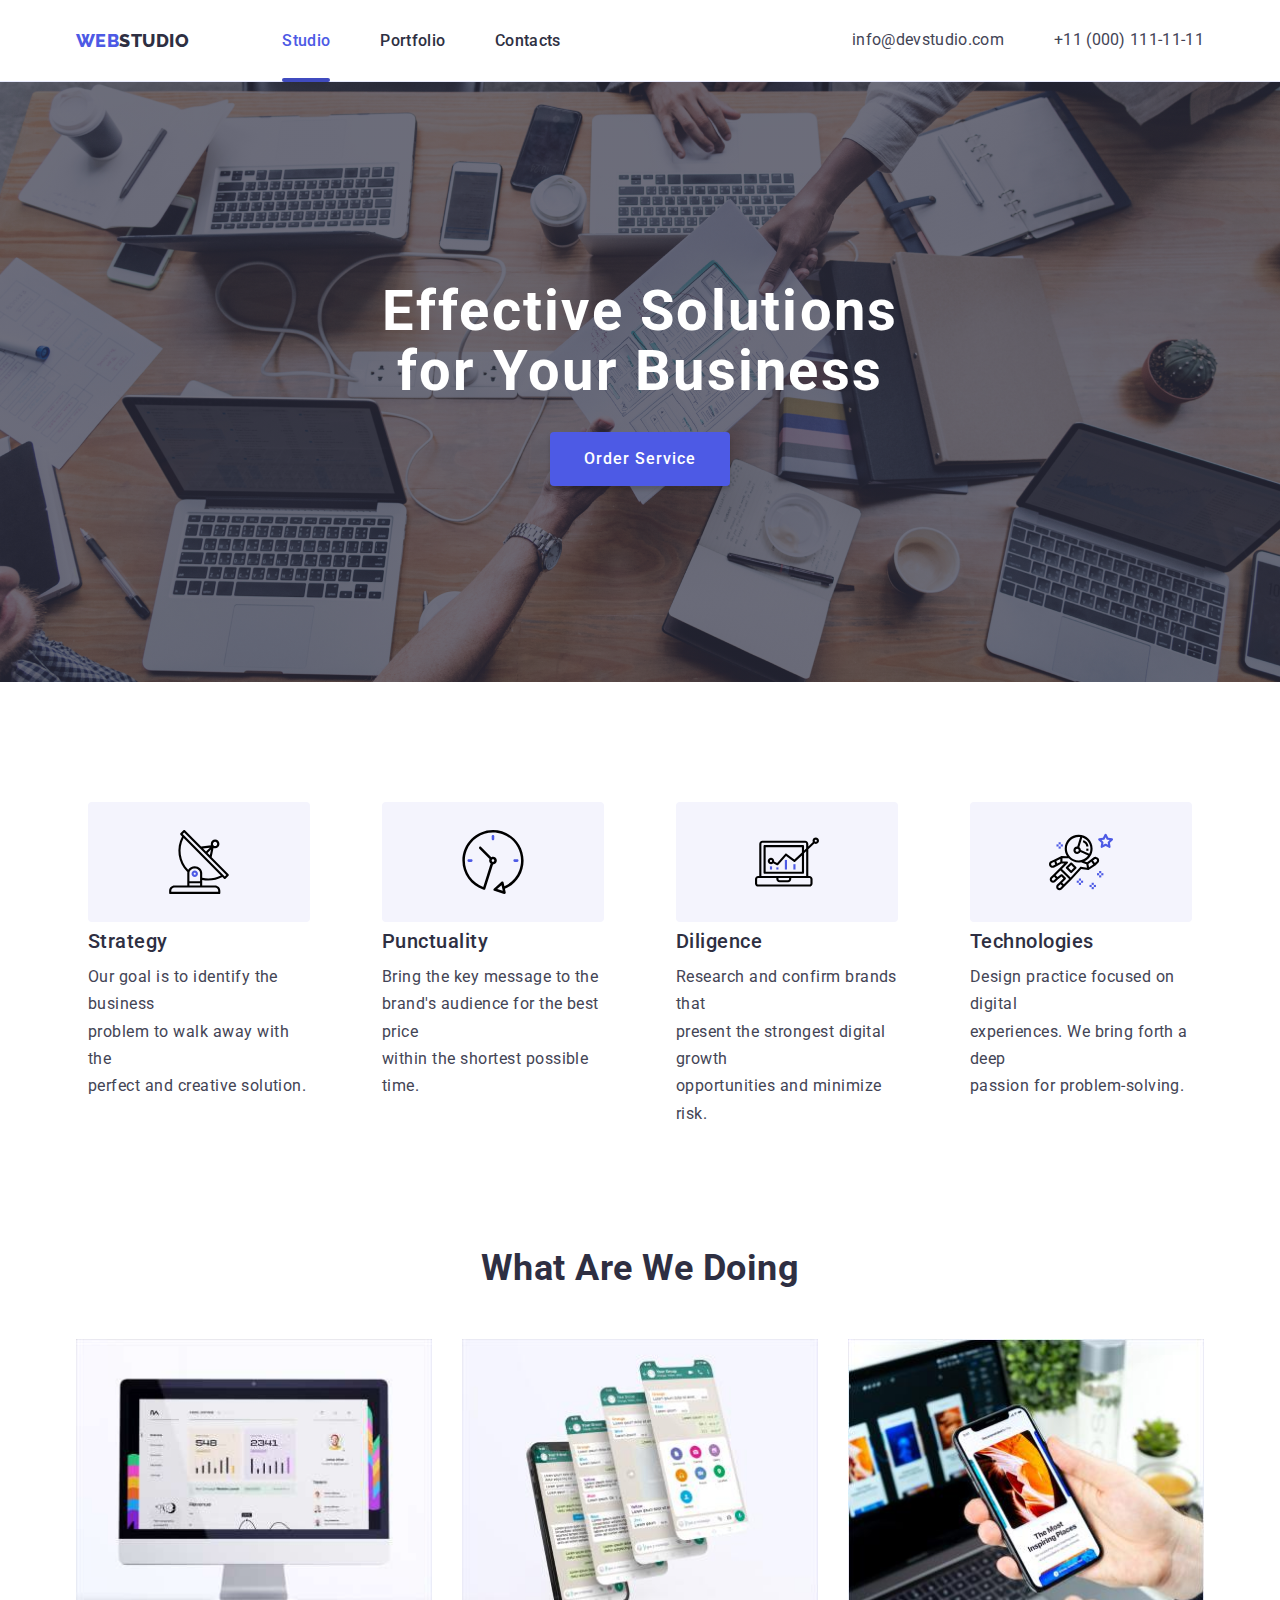
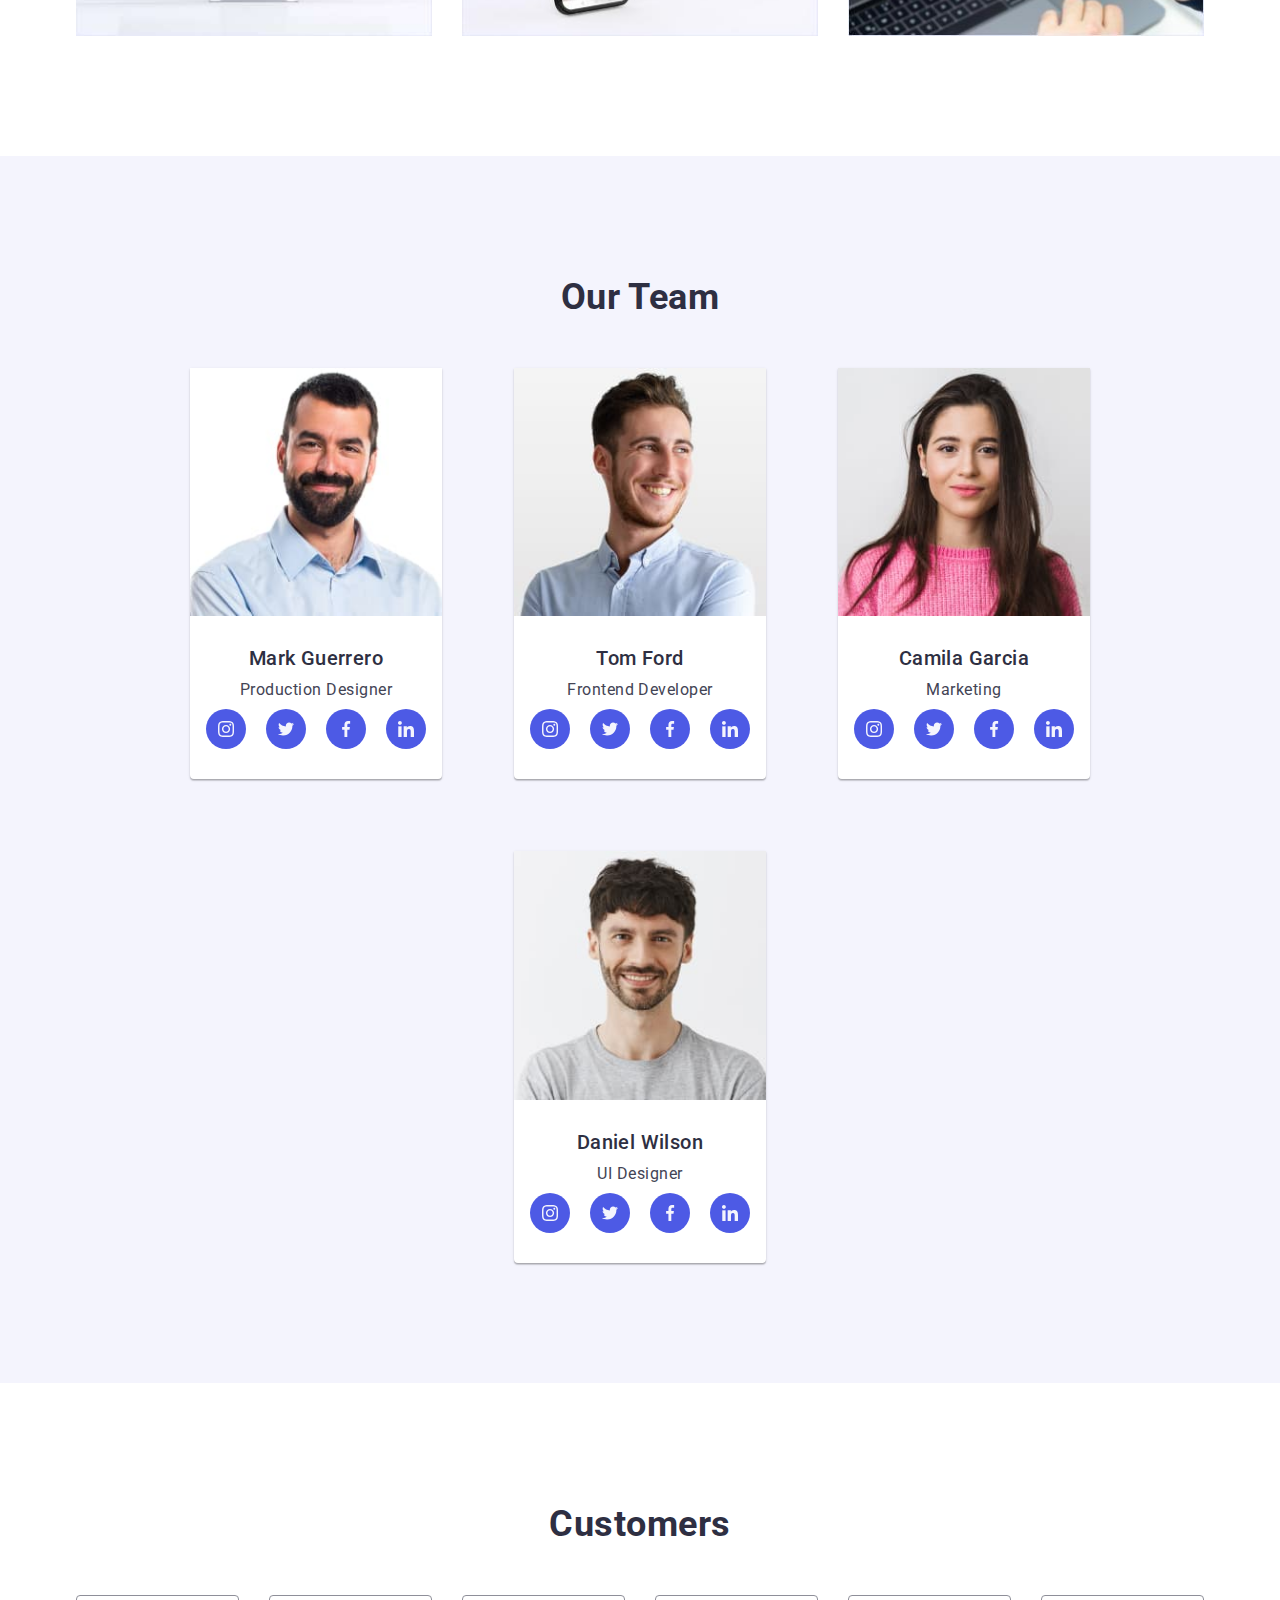
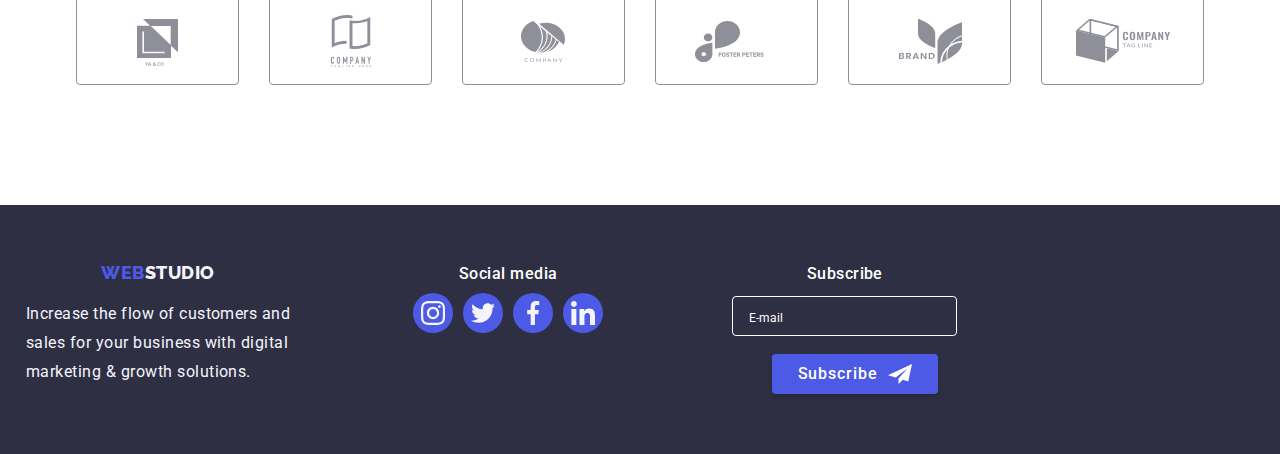
==== commit 27d8a010: "HW7 v1" ====
--- a/index.html
+++ b/index.html
@@ -88,20 +88,16 @@
             <li class="mobile-item">
               <a class="mobile-link" href="">Contacts</a>
             </li>
-
-            <li class="mobile-item">
-              <a class="mobile-link" href="mailto:info@devstudio.com"
-                >info@devstudio.com</a
-              >
-              <!-- from item to contact link -->
-            </li>
-            <li class="mobile-item">
-              <a class="mobile-link" href="tel:+110001111111"
-                >+11 (000) 111-11-11</a
-              >
-            </li>
           </ul>
 
+          <div>
+            <a class="mobile-contact current link" href="tel:+110001111111"
+              >+11 (000) 111-11-11</a
+            >
+            <a class="mobile-contact link" href="mailto:info@devstudio.com"
+              >info@devstudio.com</a
+            >
+          </div>
           <ul class="mobile-social-team list">
             <li class="mobile-icon-item">
               <a
--- a/css/styles.css
+++ b/css/styles.css
@@ -82,7 +82,10 @@
 
 /* Main Page */
 .logo-link {
+  display: flex;
   text-decoration: none;
+  align-items: center;
+  justify-content: center;
 }
 
 .logo-link > span {
@@ -116,20 +119,36 @@
 
 .menu,
 .navigation,
-.nav-menu,
-.contacts-menu {
-  display: flex;
-}
-
-.navigation,
+.nav-menu {
+  display: flex;
+  align-items: center;
+}
+
+.nav-menu {
+  display: none;
+
+  @media screen and (min-width: 768px) {
+    display: flex;
+  }
+}
+
 .contacts-menu {
   display: none;
 
   @media screen and (min-width: 768px) {
     display: flex;
-    gap: 30px;
-  }
-}
+    flex-direction: column;
+  }
+
+  @media screen and (min-width: 1158px) {
+    display: flex;
+    flex-direction: row;
+  }
+}
+
+/* .navigation .logo-link {
+  display: flex;
+} */
 
 .current {
   position: relative;
@@ -147,8 +166,7 @@
   border-radius: 4px;
 }
 
-.nav-menu .page,
-.contacts-menu .contact {
+.nav-menu .page {
   text-decoration: none;
   font-weight: 500;
   font-size: 16px;
@@ -163,8 +181,13 @@
 
 .contacts-menu {
   margin-left: auto;
-  gap: 15px;
-}
+}
+
+.contacts-menu .contact {
+  color: var(--navyblue);
+  transition: color 250ms cubic-bezier(0.4, 0, 0.2, 1);
+}
+
 .nav-menu {
   margin-left: 93px;
 }
@@ -235,8 +258,7 @@
   position: absolute;
   top: 50%;
   left: 50%;
-  min-width: 428px;
-
+  width: 100%;
   height: 100vh;
   padding: 0 24px 24px 24px;
   border-radius: 4px;
@@ -426,15 +448,12 @@
 /* Benefits */
 
 .benefits .item {
-  margin-left: 30px;
-  margin-top: 30px;
-
   @media screen and (min-width: 768px) {
     flex-basis: calc(100% / 2 - 30px);
   }
 
   @media screen and (min-width: 1158px) {
-    flex-basis: calc(100% / 4 - 30px);
+    flex-basis: calc(100% / 4 - 60px);
   }
 }
 
@@ -588,7 +607,6 @@
 
 .page-footer {
   background: var(--navyblue);
-  padding: 60px 0 60px 60px;
   margin: 0 auto;
 }
 
@@ -597,6 +615,7 @@
   padding-top: 17px;
   line-height: 1.8;
   color: var(--cloud);
+  text-align: justify;
 }
 
 /* Portfolio Page */
@@ -624,8 +643,8 @@
 .benefits {
   display: flex;
   flex-wrap: wrap;
-  margin-left: -30px;
-  margin-top: -30px;
+  justify-content: center;
+  gap: 72px;
 }
 
 .what-we-do {
@@ -649,13 +668,11 @@
 .team {
   display: flex;
   flex-wrap: wrap;
-  margin-top: -30px;
-  margin-left: -30px;
+  justify-content: center;
+  gap: 72px;
 }
 
 .team .item {
-  margin-left: 30px;
-  margin-top: 30px;
   padding-bottom: 30px;
   background: var(--white);
   border-radius: 0px 0px 4px 4px;
@@ -851,15 +868,14 @@
 }
 
 .footer-address {
-  margin-top: 12px;
-  margin-left: 25px;
+  text-align: center;
 }
 .footer-block {
   display: flex;
   align-items: center;
   justify-content: center;
   flex-direction: column;
-  margin-top: 0;
+  margin-top: 72px;
   margin-left: 0;
 
   @media screen and (min-width: 1158px) {
@@ -900,8 +916,10 @@
 
 .footer-form {
   display: flex;
+  flex-direction: column;
   align-items: center;
   margin-top: 10px;
+  gap: 16px;
   width: 100%;
   height: 100%;
 }
@@ -997,8 +1015,13 @@
   transform: translateX(0);
 }
 
+.mobile-menu {
+  height: 100%;
+}
+
 .mobile-item {
   padding-bottom: 32px;
+  list-style: none;
 }
 
 .mobile-link {
@@ -1013,15 +1036,33 @@
   transition: color 250ms cubic-bezier(0.4, 0, 0.2, 1);
 }
 
+.mobile-contact:not(:last-child) {
+  display: block;
+  font-weight: 500;
+  font-size: 18px;
+  line-height: 1.18;
+  letter-spacing: 0.2em;
+  text-decoration: none;
+  color: var(--navyblue);
+
+  transition: color 250ms cubic-bezier(0.4, 0, 0.2, 1);
+}
+
+.mobile-contact.link {
+  margin: 40px 0;
+}
+
 .mobile-link:hover,
 .mobile-link:focus,
-.mobile-link.current {
+.mobile-link.current,
+.mobile-contact.current {
   color: var(--iris);
 }
 
 .mobile-social-team.list {
   display: flex;
   justify-content: space-between;
+  margin-top: 40px;
 }
 
 .mobile-icon-item {
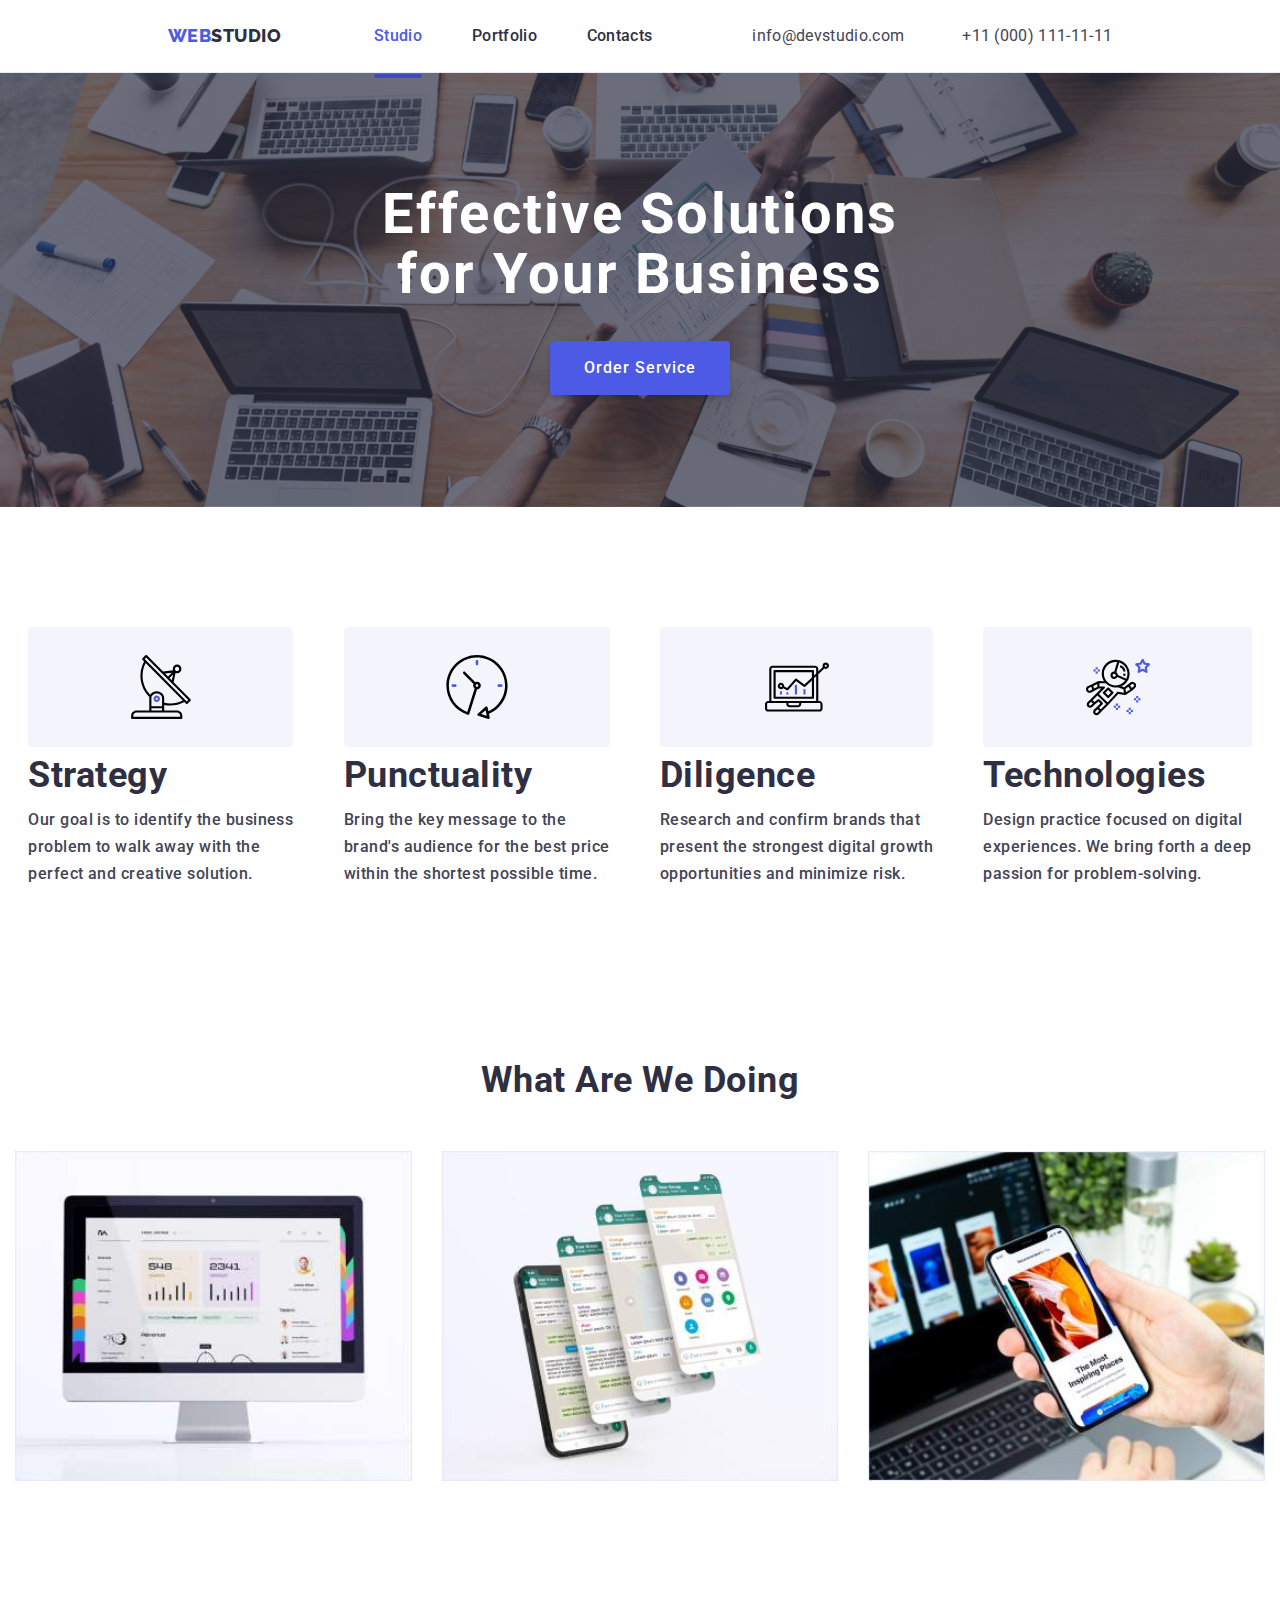
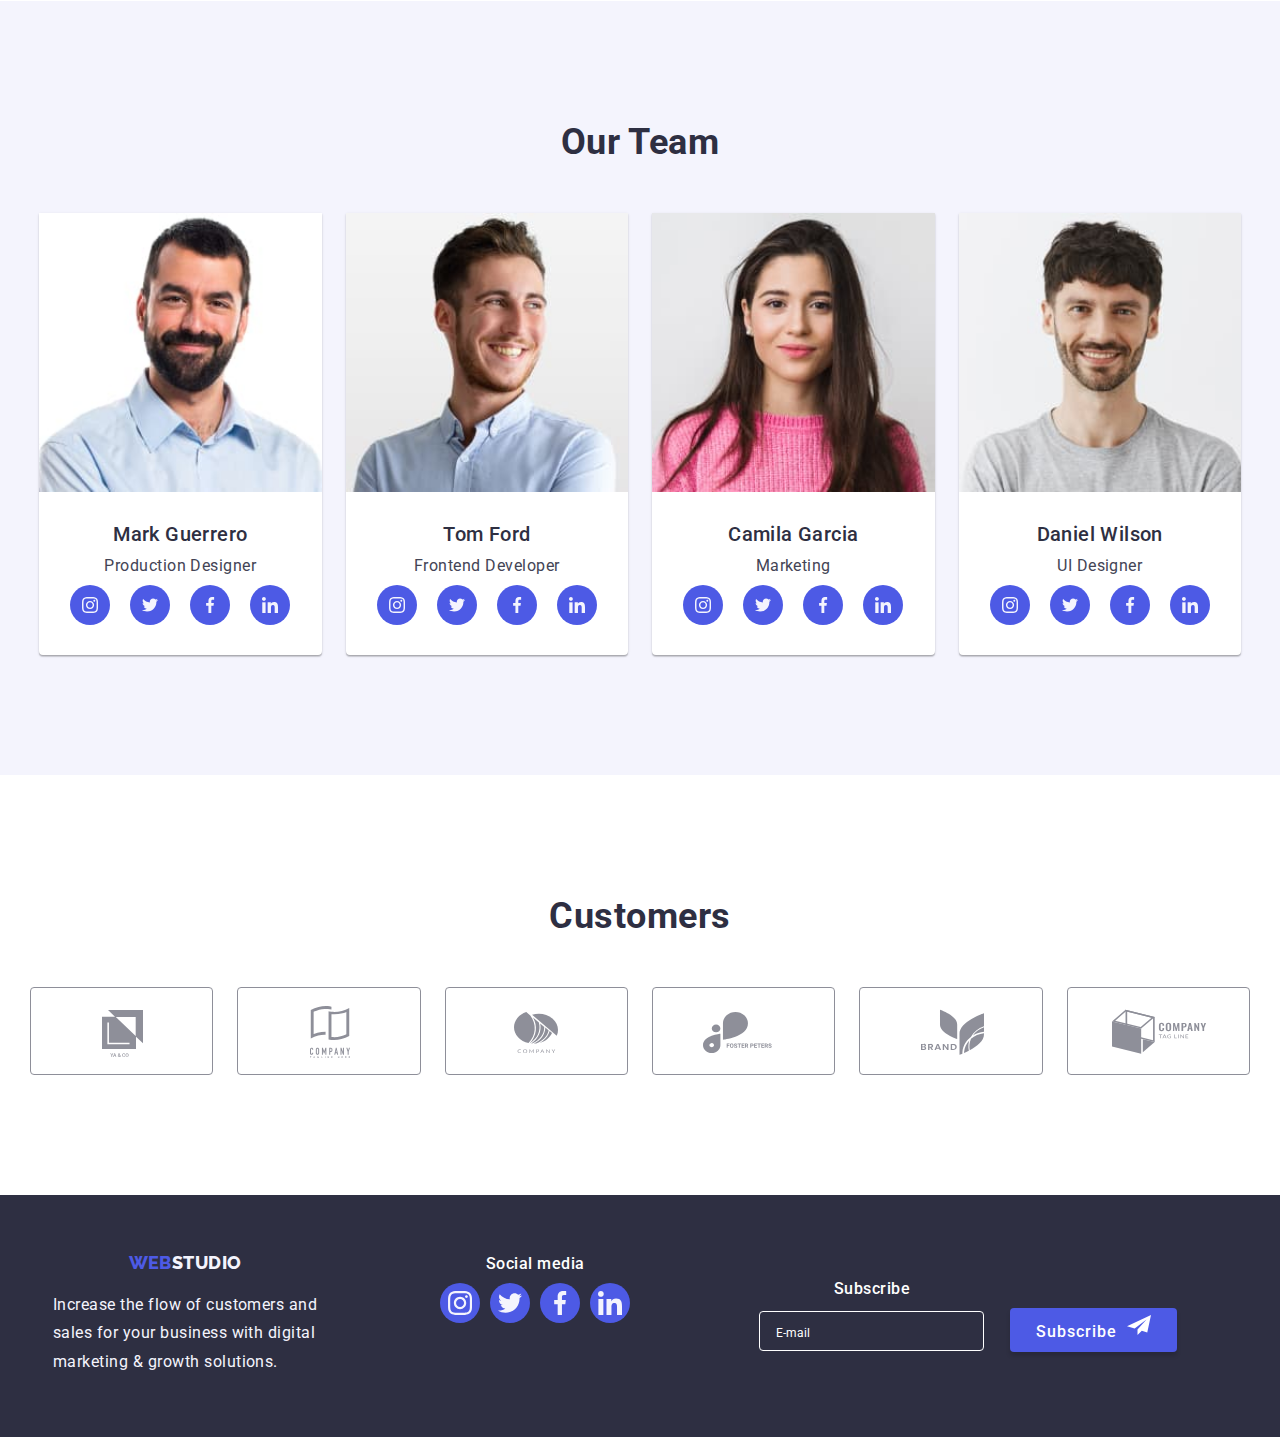
==== commit 08f13b26: "HW7 update" ====
--- a/index.html
+++ b/index.html
@@ -149,32 +149,6 @@
             </li>
           </ul>
         </div>
-
-        <!-- Mobile -->
-        <!-- <div class="dropdown-menu">
-          <ul class="drop-menu">
-            <li class="drop item">
-              <a class="link" href="index.html">Studio</a>
-            </li>
-            <li class="drop item">
-              <a class="link" href="porfolio.html">Portfolio</a>
-            </li>
-            <li class="drop item">
-              <a class="link" href="">Contacts</a>
-            </li>
-          </ul>
-
-          <ul class="drop-contact">
-            <li class="drop item">
-              <a class="link" href="mailto:info@devstudio.com"
-                >info@devstudio.com</a
-              >
-            </li>
-            <li class="drop item">
-              <a class="link" href="tel:+110001111111">+11 (000) 111-11-11</a>
-            </li>
-          </ul>
-        </div> -->
       </div>
     </header>
     <!-- Main -->
@@ -615,89 +589,96 @@
       <div class="container">
         <div class="footer">
           <!-- web studio -->
-          <div class="footer-address">
-            <!-- from footer-container to container -->
-            <a class="logo-link link" href="index.html">
-              <span class="logo">WEB</span><span class="studio-2">STUDIO</span>
-            </a>
-            <!-- from logo-link to logo-link footer link -->
-            <p class="footer-description">
-              Increase the flow of customers and
-              <br />
-              sales for your business with digital
-              <br />
-              marketing & growth solutions.
-            </p>
+          <div class="footer-first">
+            <div class="footer-address">
+              <!-- from footer-container to container -->
+              <a class="logo-link link" href="index.html">
+                <span class="logo">WEB</span
+                ><span class="studio-2">STUDIO</span>
+              </a>
+              <!-- from logo-link to logo-link footer link -->
+              <p class="footer-description">
+                Increase the flow of customers and
+                <br />
+                sales for your business with digital
+                <br />
+                marketing & growth solutions.
+              </p>
+            </div>
+            <!-- soc-med -->
+            <div class="footer-block">
+              <b class="footer-heading">Social media</b>
+              <ul class="social-footer list">
+                <li class="icon-item">
+                  <a
+                    href="https://www.instagram.com"
+                    target="_blank"
+                    rel="no-referrer noopener"
+                    class="link"
+                    aria-label="link to Instagram"
+                    ><svg class="icon" width="16px" height="16px">
+                      <use href="./images/icons.svg#instagram-logo"></use>
+                    </svg>
+                  </a>
+                </li>
+                <li class="icon-item">
+                  <a
+                    href="https://www.twitter.com"
+                    target="_blank"
+                    rel="no-referrer noopener"
+                    class="link"
+                    aria-label="link to Twitter"
+                    ><svg class="icon" width="16px" height="16px">
+                      <use href="./images/icons.svg#twitter-logo"></use>
+                    </svg>
+                  </a>
+                </li>
+                <li class="icon-item">
+                  <a
+                    href="https://www.facebook.com"
+                    target="_blank"
+                    rel="no-referrer noopener"
+                    class="link"
+                    aria-label="link to Facebook"
+                    ><svg class="icon" width="16px" height="16px">
+                      <use href="./images/icons.svg#facebook-logo"></use>
+                    </svg>
+                  </a>
+                </li>
+                <li class="icon-item">
+                  <a
+                    href="https://www.linked.com"
+                    target="_blank"
+                    rel="no-referrer noopener"
+                    class="link"
+                    aria-label="link to Linkedin"
+                    ><svg class="icon" width="16px" height="16px">
+                      <use href="./images/icons.svg#linkedin-logo"></use>
+                    </svg>
+                  </a>
+                </li>
+              </ul>
+            </div>
           </div>
-          <!-- soc-med -->
-          <div class="footer-block">
-            <b class="footer-heading">Social media</b>
-            <ul class="social-footer list">
-              <li class="icon-item">
-                <a
-                  href="https://www.instagram.com"
-                  target="_blank"
-                  rel="no-referrer noopener"
-                  class="link"
-                  aria-label="link to Instagram"
-                  ><svg class="icon" width="16px" height="16px">
-                    <use href="./images/icons.svg#instagram-logo"></use>
-                  </svg>
-                </a>
-              </li>
-              <li class="icon-item">
-                <a
-                  href="https://www.twitter.com"
-                  target="_blank"
-                  rel="no-referrer noopener"
-                  class="link"
-                  aria-label="link to Twitter"
-                  ><svg class="icon" width="16px" height="16px">
-                    <use href="./images/icons.svg#twitter-logo"></use>
-                  </svg>
-                </a>
-              </li>
-              <li class="icon-item">
-                <a
-                  href="https://www.facebook.com"
-                  target="_blank"
-                  rel="no-referrer noopener"
-                  class="link"
-                  aria-label="link to Facebook"
-                  ><svg class="icon" width="16px" height="16px">
-                    <use href="./images/icons.svg#facebook-logo"></use>
-                  </svg>
-                </a>
-              </li>
-              <li class="icon-item">
-                <a
-                  href="https://www.linked.com"
-                  target="_blank"
-                  rel="no-referrer noopener"
-                  class="link"
-                  aria-label="link to Linkedin"
-                  ><svg class="icon" width="16px" height="16px">
-                    <use href="./images/icons.svg#linkedin-logo"></use>
-                  </svg>
-                </a>
-              </li>
-            </ul>
-          </div>
-          <div class="footer-block last">
-            <b class="footer-heading">Subscribe</b>
-            <form name="footer-studio" class="footer-form">
-              <input
-                class="form-input"
-                name="user-email"
-                type="email"
-                placeholder="E-mail"
-              />
+          <div class="footer-subscribe">
+            <div class="footer-block last">
+              <b class="footer-heading">Subscribe</b>
+              <form name="footer-studio" class="footer-form">
+                <input
+                  class="form-input"
+                  name="user-email"
+                  type="email"
+                  placeholder="E-mail"
+                />
+              </form>
+            </div>
+            <div>
               <button class="subscribe button" type="submit">
                 Subscribe<svg class="send" width="24px" height="24px">
                   <use href="./images/icons.svg#send-button"></use>
                 </svg>
               </button>
-            </form>
+            </div>
           </div>
         </div>
       </div>
--- a/css/styles.css
+++ b/css/styles.css
@@ -124,6 +124,14 @@
   align-items: center;
 }
 
+.menu {
+  height: 72px;
+}
+
+.container.menu {
+  justify-content: center;
+}
+
 .nav-menu {
   display: none;
 
@@ -180,7 +188,8 @@
 }
 
 .contacts-menu {
-  margin-left: auto;
+  gap: 8px;
+  margin-left: 100px;
 }
 
 .contacts-menu .contact {
@@ -223,8 +232,7 @@
   background-repeat: no-repeat;
   background-position: center;
   background-size: cover;
-  height: 600px;
-  padding: 200px 0;
+  padding: 112px 0;
   text-align: center;
   margin: 0 auto;
 }
@@ -235,7 +243,7 @@
   font-weight: 700;
   line-height: 1.07;
   letter-spacing: 0.04em;
-  margin-bottom: 30px;
+  margin-bottom: 36px;
   color: var(--white);
 
   @media screen and (min-width: 768px) {
@@ -258,8 +266,8 @@
   position: absolute;
   top: 50%;
   left: 50%;
-  width: 100%;
-  height: 100vh;
+  width: 408px;
+  height: 584px;
   padding: 0 24px 24px 24px;
   border-radius: 4px;
   background-color: var(--white);
@@ -448,18 +456,25 @@
 /* Benefits */
 
 .benefits .item {
-  @media screen and (min-width: 768px) {
+  @media screen and (max-width: 428px) {
+    display: flex;
+    align-items: center;
+    justify-content: center;
+    flex-direction: column;
+    width: 100%;
+  }
+  @media screen and(min-width: 768px) {
     flex-basis: calc(100% / 2 - 30px);
   }
 
-  @media screen and (min-width: 1158px) {
+  @media screen and(min-width: 1158px) {
     flex-basis: calc(100% / 4 - 60px);
   }
 }
 
 .benefits .title {
-  font-size: 20px;
-  font-weight: 500;
+  font-size: 36px;
+  font-weight: 700;
   line-height: 1.14;
   margin-bottom: 10px;
   text-align: center;
@@ -472,7 +487,7 @@
 
 .benefits .description {
   font-size: 16px;
-  font-weight: 400;
+  font-weight: 500;
   line-height: 1.71;
   color: var(--slate);
 }
@@ -500,15 +515,6 @@
   text-align: center;
   margin-bottom: 50px;
   color: var(--navyblue);
-}
-
-.section .section-title {
-  display: none;
-
-  @media screen and (min-width: 1158px) {
-    display: flex;
-    justify-content: center;
-  }
 }
 
 .bg-team {
@@ -623,18 +629,20 @@
 /* Containers */
 .container {
   padding: 0 15px;
-  margin: 0 auto;
 
   @media screen and (min-width: 428px) {
     width: 428px;
+    width: 100%;
   }
 
   @media screen and (min-width: 768px) {
     width: 768px;
+    width: 100%;
   }
 
   @media screen and (min-width: 1158px) {
     width: 1158px;
+    width: 100%;
   }
 }
 
@@ -643,8 +651,21 @@
 .benefits {
   display: flex;
   flex-wrap: wrap;
-  justify-content: center;
+  height: 312px;
   gap: 72px;
+  font-weight: 500;
+  font-size: 16px;
+
+  @media screen and (max-width: 428px) {
+    height: 100%;
+  }
+
+  @media screen and (min-width: 768px) {
+    flex-direction: column;
+    justify-content: space-between;
+    align-items: center;
+    gap: 24px;
+  }
 }
 
 .what-we-do {
@@ -668,20 +689,22 @@
 .team {
   display: flex;
   flex-wrap: wrap;
-  justify-content: center;
-  gap: 72px;
+  align-items: center;
+  justify-content: center;
+  gap: 64px 24px;
 }
 
 .team .item {
+  display: inline-flex;
+  flex-direction: column;
+  justify-content: center;
+  align-items: center;
+  flex-basis: unset;
   padding-bottom: 30px;
   background: var(--white);
   border-radius: 0px 0px 4px 4px;
   box-shadow: 0px 1px 3px rgba(0, 0, 0, 0.12), 0px 1px 1px rgba(0, 0, 0, 0.14),
     0px 2px 1px rgba(0, 0, 0, 0.12);
-
-  @media screen and (min-width: 768px) {
-    flex-basis: calc(100% / 2 - 30px);
-  }
 
   @media screen and (min-width: 1158px) {
     flex-basis: calc(100% / 4 - 30px);
@@ -810,8 +833,10 @@
 
 .container .partners.list {
   display: flex;
-  gap: 30px;
+  gap: 72px 24px;
   flex-wrap: wrap;
+  align-items: center;
+  justify-content: center;
 
   @media screen and (min-width: 1158px) {
     flex-wrap: nowrap;
@@ -819,11 +844,11 @@
 }
 
 .partners .item {
-  width: calc((100% - 30px) / 2);
-  height: 90px;
+  width: calc((100% - 95px) / 2);
+  height: 88px;
 
   @media screen and (min-width: 768px) {
-    width: calc((100% - 60px) / 3);
+    width: 168px;
   }
 
   @media screen and (min-width: 1158px) {
@@ -854,22 +879,49 @@
   border-color: var(--ocean);
 }
 
+.footer-subscribe {
+  display: flex;
+  align-items: center;
+  justify-content: center;
+  flex-direction: column;
+
+  @media screen and (min-width: 768px) {
+    display: flex;
+    flex-direction: row;
+    align-items: last baseline;
+    justify-content: space-evenly;
+  }
+}
+
 .footer {
   display: block;
   align-items: center;
+
+  @media screen and (min-width: 768px) {
+    .footer-first {
+      display: flex;
+      justify-content: space-evenly;
+      align-items: baseline;
+    }
+  }
 
   @media screen and (min-width: 1158px) {
     display: flex;
     flex-wrap: wrap;
     margin-top: -12px;
     margin-left: -50px;
-    align-items: baseline;
+    align-items: center;
+    justify-content: center;
   }
 }
 
 .footer-address {
-  text-align: center;
-}
+  display: flex;
+  flex-direction: column;
+  align-items: center;
+  justify-content: center;
+}
+
 .footer-block {
   display: flex;
   align-items: center;
@@ -937,9 +989,6 @@
 }
 
 .subscribe.button {
-  display: flex;
-  align-items: center;
-  justify-content: center;
   font-weight: 500;
   font-size: 16px;
   line-height: 1.87;
@@ -975,7 +1024,6 @@
   display: flex;
   align-items: center;
   justify-content: center;
-
   margin-left: auto;
   padding: 0;
   background-color: transparent;
@@ -990,6 +1038,24 @@
   }
 }
 
+.menu-toggle.js-close-menu {
+  display: flex;
+  align-items: center;
+  justify-content: center;
+  margin-left: auto;
+  padding: 0;
+  background-color: transparent;
+  cursor: pointer;
+  border: 1px solid rgba(0, 0, 0, 0.1);
+  border-radius: 50%;
+  outline: none;
+  color: var(--navyblue);
+
+  @media screen and (min-width: 768px) {
+    display: none;
+  }
+}
+
 .menu-icon {
   fill: currentColor;
 }
@@ -1003,7 +1069,7 @@
   left: 0;
   width: 100vw;
   height: 100vh;
-  padding: 28px 20px;
+  padding: 80px 0 40px 40px;
   background-color: var(--white);
   z-index: 200;
 
@@ -1015,21 +1081,28 @@
   transform: translateX(0);
 }
 
+.js-close-menu {
+  position: absolute;
+  top: 24px;
+  right: 24px;
+}
+
 .mobile-menu {
   height: 100%;
+  display: flex;
+  flex-direction: column;
+  gap: 40px;
 }
 
 .mobile-item {
-  padding-bottom: 32px;
   list-style: none;
 }
 
 .mobile-link {
   display: block;
-  font-weight: 500;
-  font-size: 18px;
+  font-weight: 700;
+  font-size: 36px;
   line-height: 1.18;
-  letter-spacing: 0.2em;
   text-decoration: none;
   color: var(--navyblue);
 
@@ -1038,14 +1111,17 @@
 
 .mobile-contact:not(:last-child) {
   display: block;
+  font-weight: 700;
+  font-size: 36px;
+  line-height: 1.18;
+  text-decoration: none;
+  color: var(--navyblue);
+
+  transition: color 250ms cubic-bezier(0.4, 0, 0.2, 1);
+}
+
+.mobile-contact:last-child {
   font-weight: 500;
-  font-size: 18px;
-  line-height: 1.18;
-  letter-spacing: 0.2em;
-  text-decoration: none;
-  color: var(--navyblue);
-
-  transition: color 250ms cubic-bezier(0.4, 0, 0.2, 1);
 }
 
 .mobile-contact.link {
@@ -1061,7 +1137,7 @@
 
 .mobile-social-team.list {
   display: flex;
-  justify-content: space-between;
+  gap: 56px;
   margin-top: 40px;
 }
 
